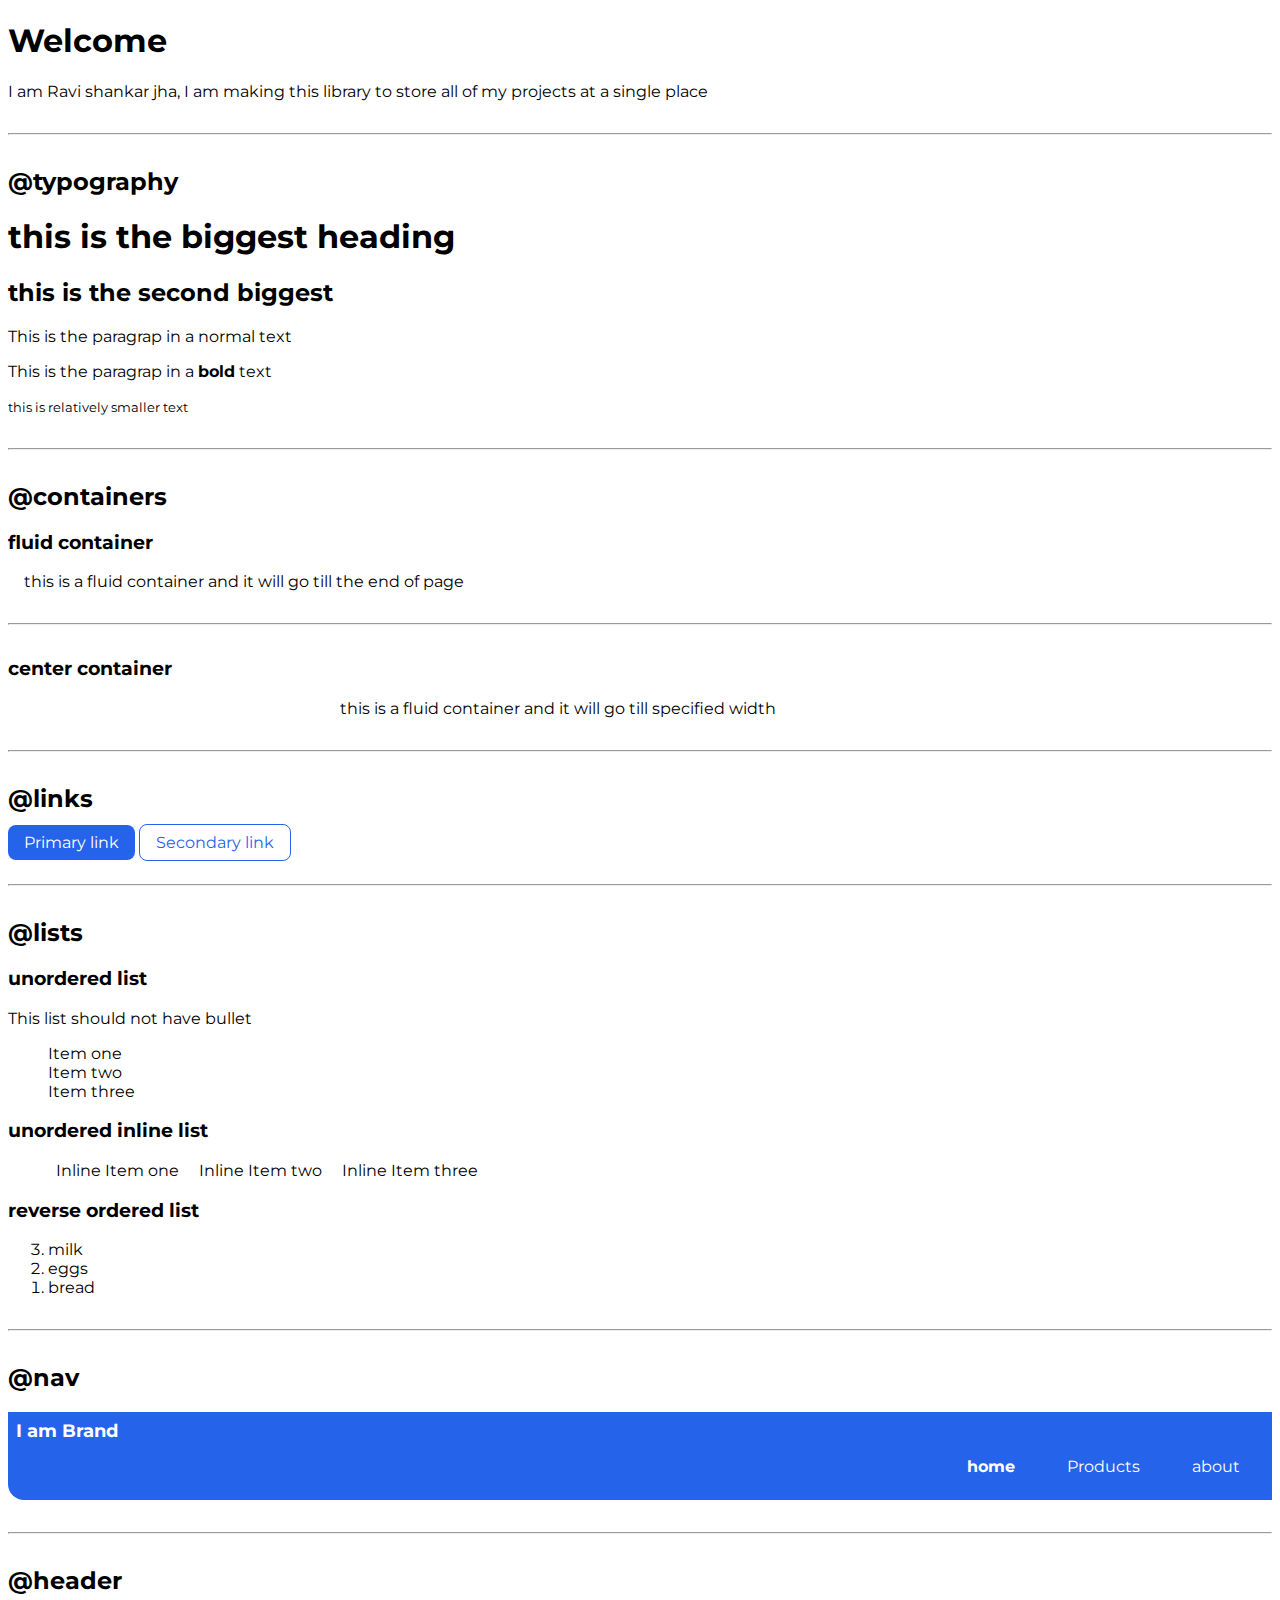
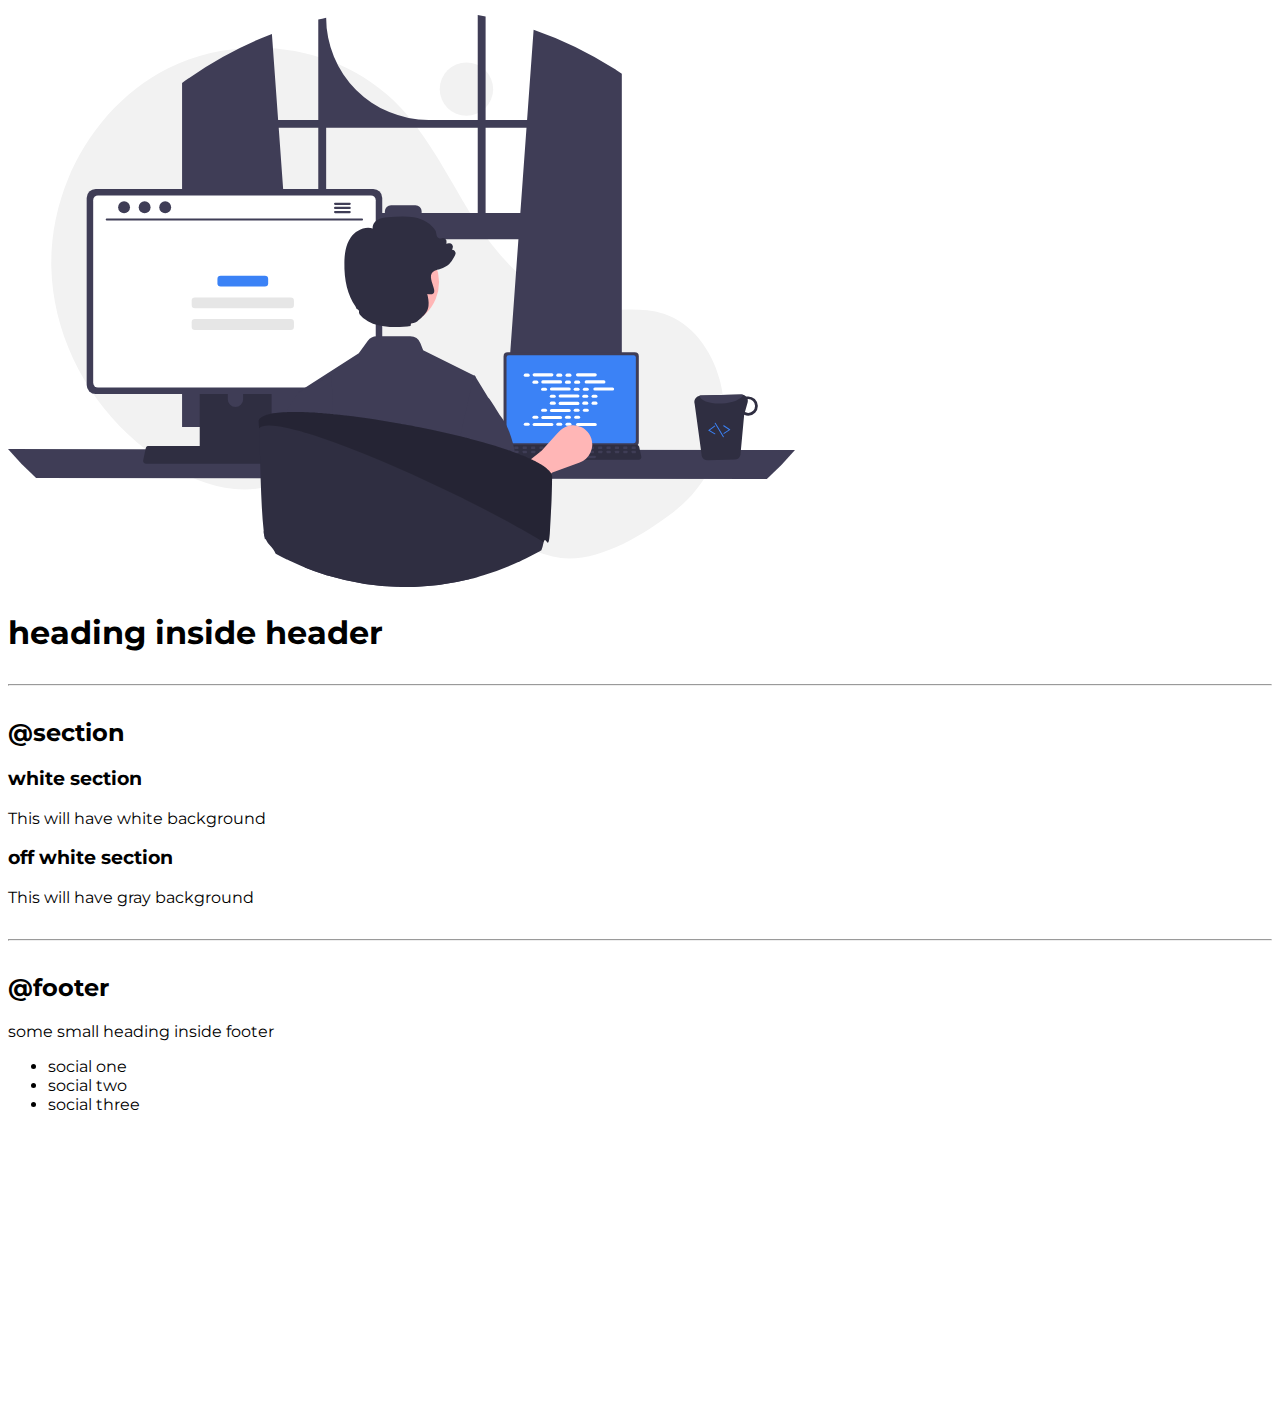
==== index.html @ de984a2b "navigation" ====
<!DOCTYPE html>
<html lang="en">
<head>
    <meta charset="UTF-8">
    <meta http-equiv="X-UA-Compatible" content="IE=edge">
    <meta name="viewport" content="width=device-width, initial-scale=1.0">
    <title>Component Library</title>

    <link href="style.css" rel="stylesheet"/>

</head>

<body>
    <h1 > Welcome </h1>
    <p> I am Ravi shankar jha, I am making this library to store all of my projects at a single place</p>
    
    <hr >

    <h2>@typography</h2>

    <h1> this is the biggest heading</h1>
    <h2>this is the second biggest</h2>
    <p> This is the paragrap in a normal text</p>
    <p> This is the paragrap in a <strong>bold</strong> text</p>
    <small>this is relatively smaller text</small>
    <hr >

    <h2>@containers</h2>

    <h3>fluid container</h3>
    <div class="container container-fluid"> this is a fluid container and it will go till the end of page</div>
    <hr >

    <h3>center container</h3>
    <div class="container container-center">this is a fluid container and it will go till specified width</div>
    <hr >

    <h2>@links</h2>
    <a class="link link-primary" href="/">Primary link</a>
    <a class="link link-secondary"href="/">Secondary link</a>
    <hr >

    <h2>@lists</h2>
    <h3>unordered list</h3>
    <p> This list should not have bullet</p>
    <ul class ="list-non-bullet">
        <li>Item one</li>
        <li>Item two</li>
        <li>Item three</li>
    </ul>

    <h3>unordered inline list</h3>
    <ul class ="list-non-bullet">
        <li class="list-item-inline">Inline Item one</li>
        <li class="list-item-inline"> Inline Item two</li>
        <li class="list-item-inline">Inline Item three</li>
    </ul>

    <h3> reverse ordered list</h3>

    <ol reversed>
        <li>milk</li>
        <li>eggs</li>
        <li>bread</li>
    </ol>

    <hr />
    <h2>@nav</h2>
    <nav class="navigation container">
        <div class="nav-brand">I am Brand</div>
        <ul class="list-non-bullet nav-pills">
            <li class="list-item-inline">
                <a class="link link-active" href="/">home</a>
            </li>
            <li class="list-item-inline">
                <a class="link" href="/">Products</a>
            </li>
            <li class="list-item-inline">
                <a class="link" href="/">about</a>
            </li>
        </ul>
    </nav>
    <hr />

    <h2>@header </h2>
    <header>
        <img src="images/programmer.svg"/>
        <h1> heading inside header</h1>
    </header>

    <hr >

    <h2>@section</h2>
    <section>
        <h3>white section</h3>
        <p> This will have white background</p>
    </section>

    <section>
        <h3>off white section</h3>
        <p> This will have gray background</p>
    </section>
    <hr>

    <h2>@footer</h2>
    <footer>
        <div> some small heading inside footer</div>
        <ul>
            <li>social one</li>
            <li>social two</li>
            <li>social three</li>
        </ul>
    </footer>


    <div style="height: 30vh;"></div>

</body>
</html>
---- style.css ----
@import url('https://fonts.googleapis.com/css2?family=Montserrat:wght@400;700&display=swap');

:root {
    --primary-color: #2563eb;
}
body {
    font-family: 'Montserrat',
    sans-serif;
}

hr {
    margin: 2rem 0rem;
}

/** container **/
.container {
    padding-left: 1rem;
    padding-right: 1rem; 
}

.container-center {
    max-width: 600px;
    margin: auto
}

/** links **/
.link {
    text-decoration: none;
    padding: 0.5rem 1rem;
}
.link-primary {
    background-color: var(--primary-color);
    border-radius: 0.5rem;
    color: white;
    
}

.link-secondary {
    color: var(--primary-color);
    border-radius: 0.5rem;
    border:1px solid var(--primary-color);
}

.list-non-bullet {
    list-style: none;
}

.list-item-inline {
    display: inline;
    padding: 0rem 0.5rem;
}

.navigation {
    background-color: var(--primary-color);
    color: white;
    padding: 0.5rem;
    border-bottom-left-radius: 1rem;
}

.navigation .nav-brand {
    font-weight: bold;
    font-size: 1.1rem;
}

.navigation .nav-pills {
    text-align: right;
}

.navigation .link {
    color: white
}

.navigation .link-active {
    font-weight: bold;
}
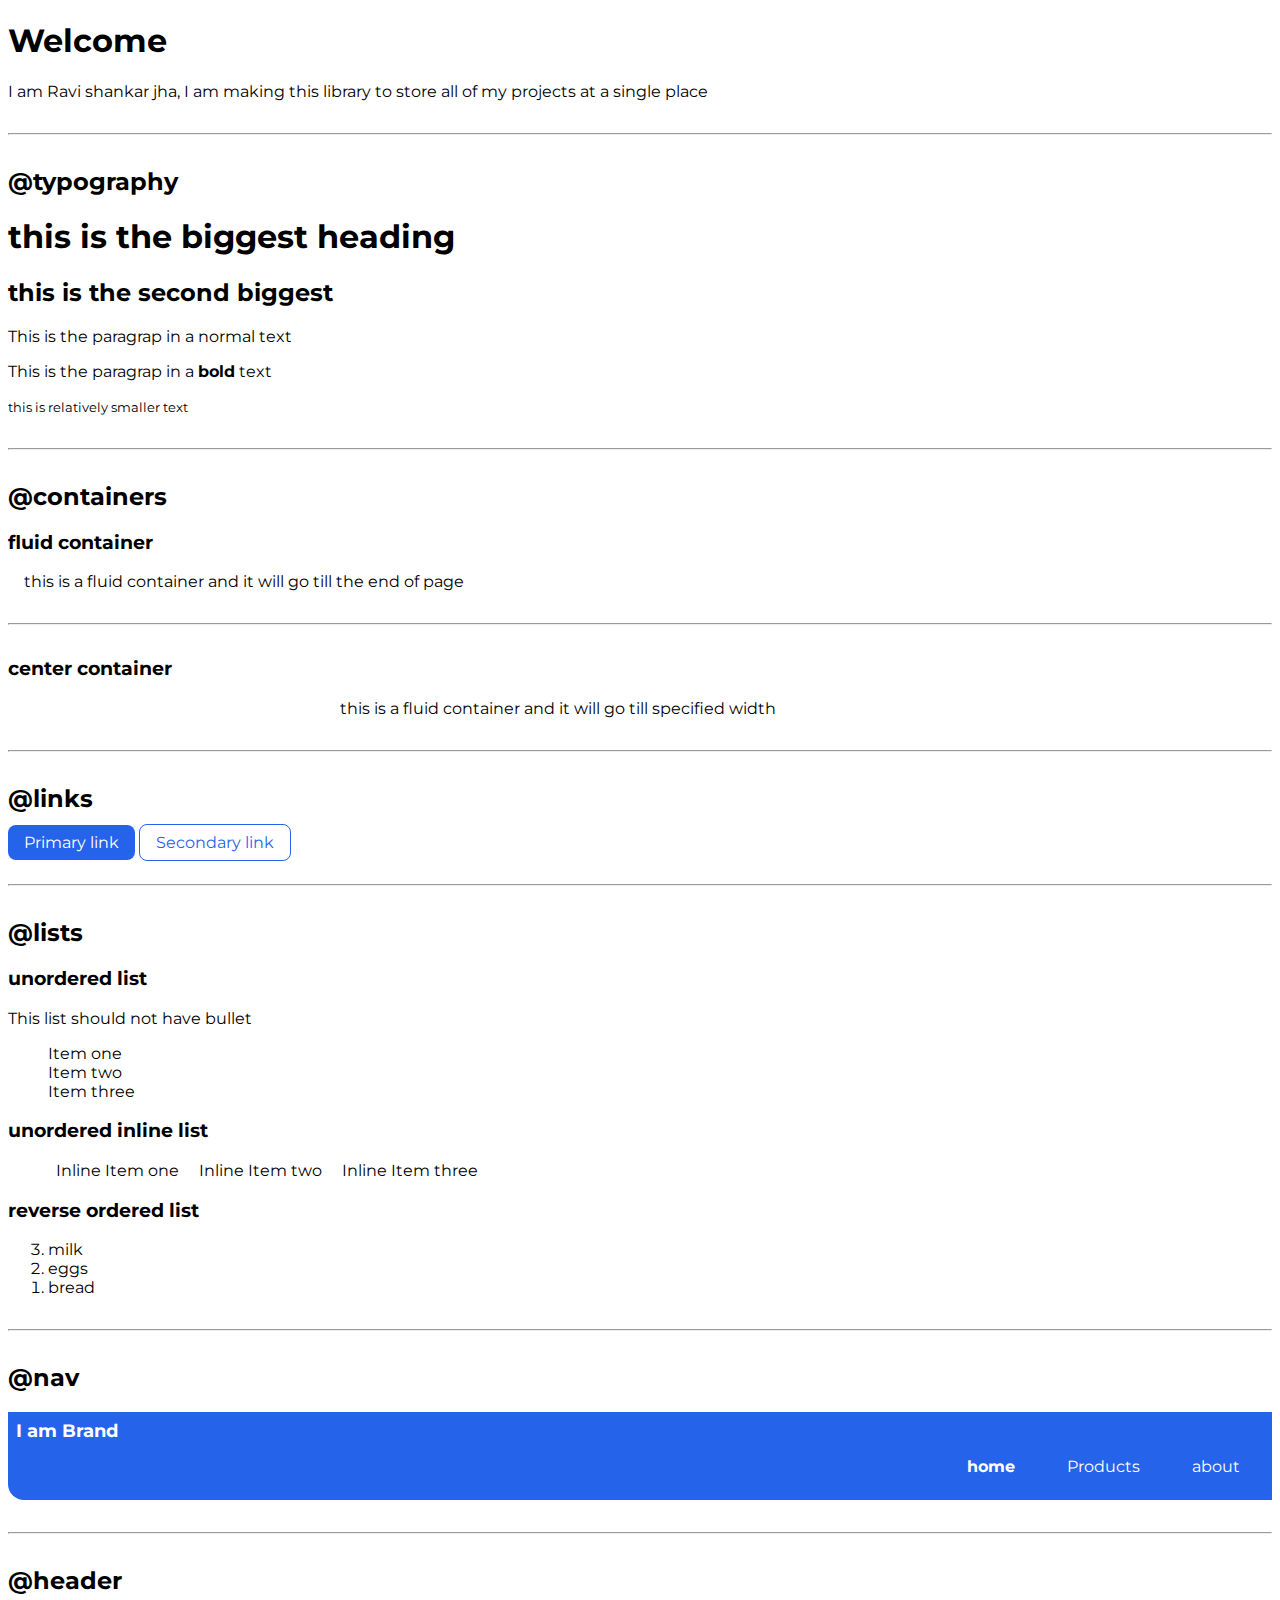
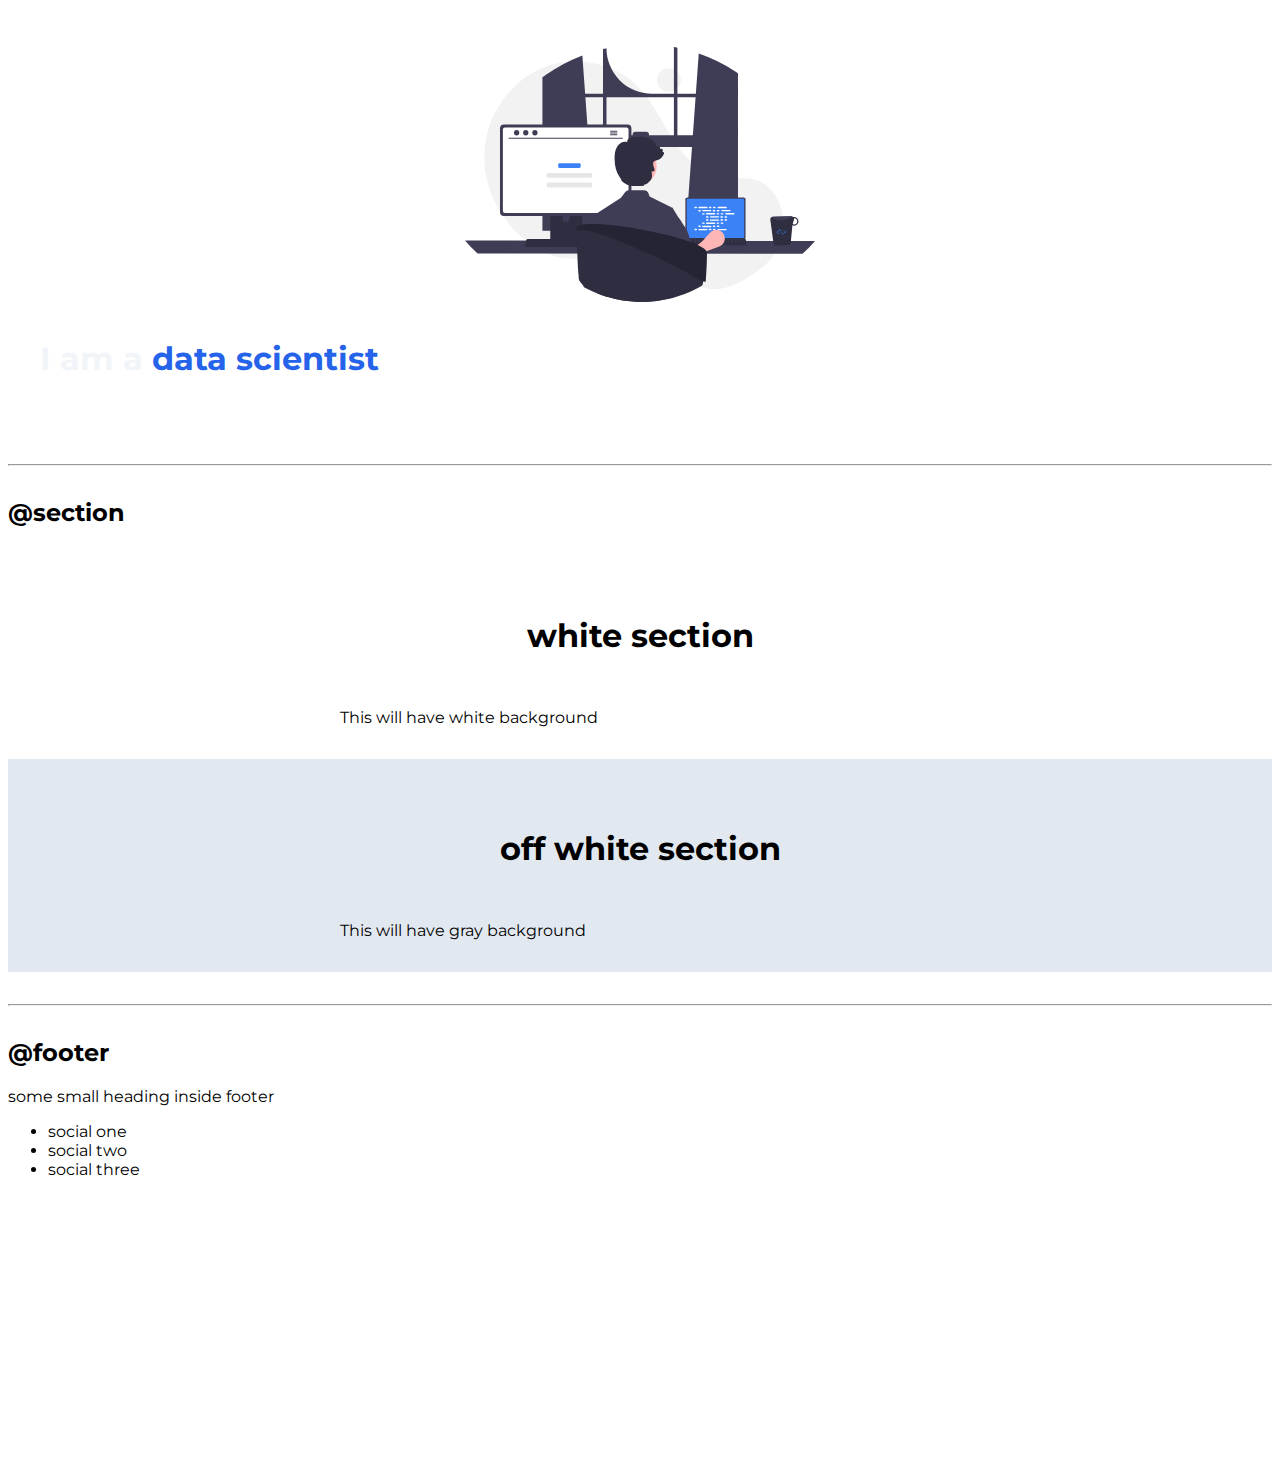
==== commit 5bfaf0b3: "sections" ====
--- a/index.html
+++ b/index.html
@@ -1,20 +1,21 @@
 <!DOCTYPE html>
 <html lang="en">
+
 <head>
     <meta charset="UTF-8">
     <meta http-equiv="X-UA-Compatible" content="IE=edge">
     <meta name="viewport" content="width=device-width, initial-scale=1.0">
     <title>Component Library</title>
 
-    <link href="style.css" rel="stylesheet"/>
+    <link href="style.css" rel="stylesheet" />
 
 </head>
 
 <body>
-    <h1 > Welcome </h1>
+    <h1> Welcome </h1>
     <p> I am Ravi shankar jha, I am making this library to store all of my projects at a single place</p>
-    
-    <hr >
+
+    <hr>
 
     <h2>@typography</h2>
 
@@ -23,34 +24,34 @@
     <p> This is the paragrap in a normal text</p>
     <p> This is the paragrap in a <strong>bold</strong> text</p>
     <small>this is relatively smaller text</small>
-    <hr >
+    <hr>
 
     <h2>@containers</h2>
 
     <h3>fluid container</h3>
     <div class="container container-fluid"> this is a fluid container and it will go till the end of page</div>
-    <hr >
+    <hr>
 
     <h3>center container</h3>
     <div class="container container-center">this is a fluid container and it will go till specified width</div>
-    <hr >
+    <hr>
 
     <h2>@links</h2>
     <a class="link link-primary" href="/">Primary link</a>
-    <a class="link link-secondary"href="/">Secondary link</a>
-    <hr >
+    <a class="link link-secondary" href="/">Secondary link</a>
+    <hr>
 
     <h2>@lists</h2>
     <h3>unordered list</h3>
     <p> This list should not have bullet</p>
-    <ul class ="list-non-bullet">
+    <ul class="list-non-bullet">
         <li>Item one</li>
         <li>Item two</li>
         <li>Item three</li>
     </ul>
 
     <h3>unordered inline list</h3>
-    <ul class ="list-non-bullet">
+    <ul class="list-non-bullet">
         <li class="list-item-inline">Inline Item one</li>
         <li class="list-item-inline"> Inline Item two</li>
         <li class="list-item-inline">Inline Item three</li>
@@ -83,22 +84,26 @@
     <hr />
 
     <h2>@header </h2>
-    <header>
-        <img src="images/programmer.svg"/>
-        <h1> heading inside header</h1>
+    <header class="hero">
+        <img class="hero-img" src="images/programmer.svg" />
+        <h1 class="hero-heading"> I am a <span class="heading-inverted">data scientist</span></h1>
     </header>
 
-    <hr >
+    <hr>
 
     <h2>@section</h2>
-    <section>
-        <h3>white section</h3>
-        <p> This will have white background</p>
+    <section class="section">
+        <div class="container container-center">
+            <h1>white section</h3>
+            <p> This will have white background</p>
+        </div>
     </section>
 
-    <section>
-        <h3>off white section</h3>
-        <p> This will have gray background</p>
+    <section class="section ow">
+        <div class="container container-center">
+            <h1>off white section</h3>
+            <p> This will have gray background</p>
+        </div>
     </section>
     <hr>
 
@@ -116,4 +121,5 @@
     <div style="height: 30vh;"></div>
 
 </body>
+
 </html>--- a/style.css
+++ b/style.css
@@ -2,6 +2,8 @@
 
 :root {
     --primary-color: #2563eb;
+    --dark-gray: #f1f5f9;
+    --off-white-color: #e2e8f0;
 }
 body {
     font-family: 'Montserrat',
@@ -73,3 +75,37 @@
 .navigation .link-active {
     font-weight: bold;
 }
+
+/** header **/
+
+.hero {
+    padding: 2rem;
+}
+
+.hero .hero-img {
+    max-width: 350px;
+    display: block;
+    margin: auto;
+}
+
+.hero .hero-heading {
+    padding-top: 1rem;
+    color: var(--dark-gray)
+}
+
+.hero .hero-heading .heading-inverted {
+    color: var(--primary-color)
+}
+
+.section {
+    padding: 1rem;
+}
+
+.section h1 {
+    text-align: center;
+    padding: 2rem;
+}
+
+.ow {
+    background-color: var(--off-white-color);
+}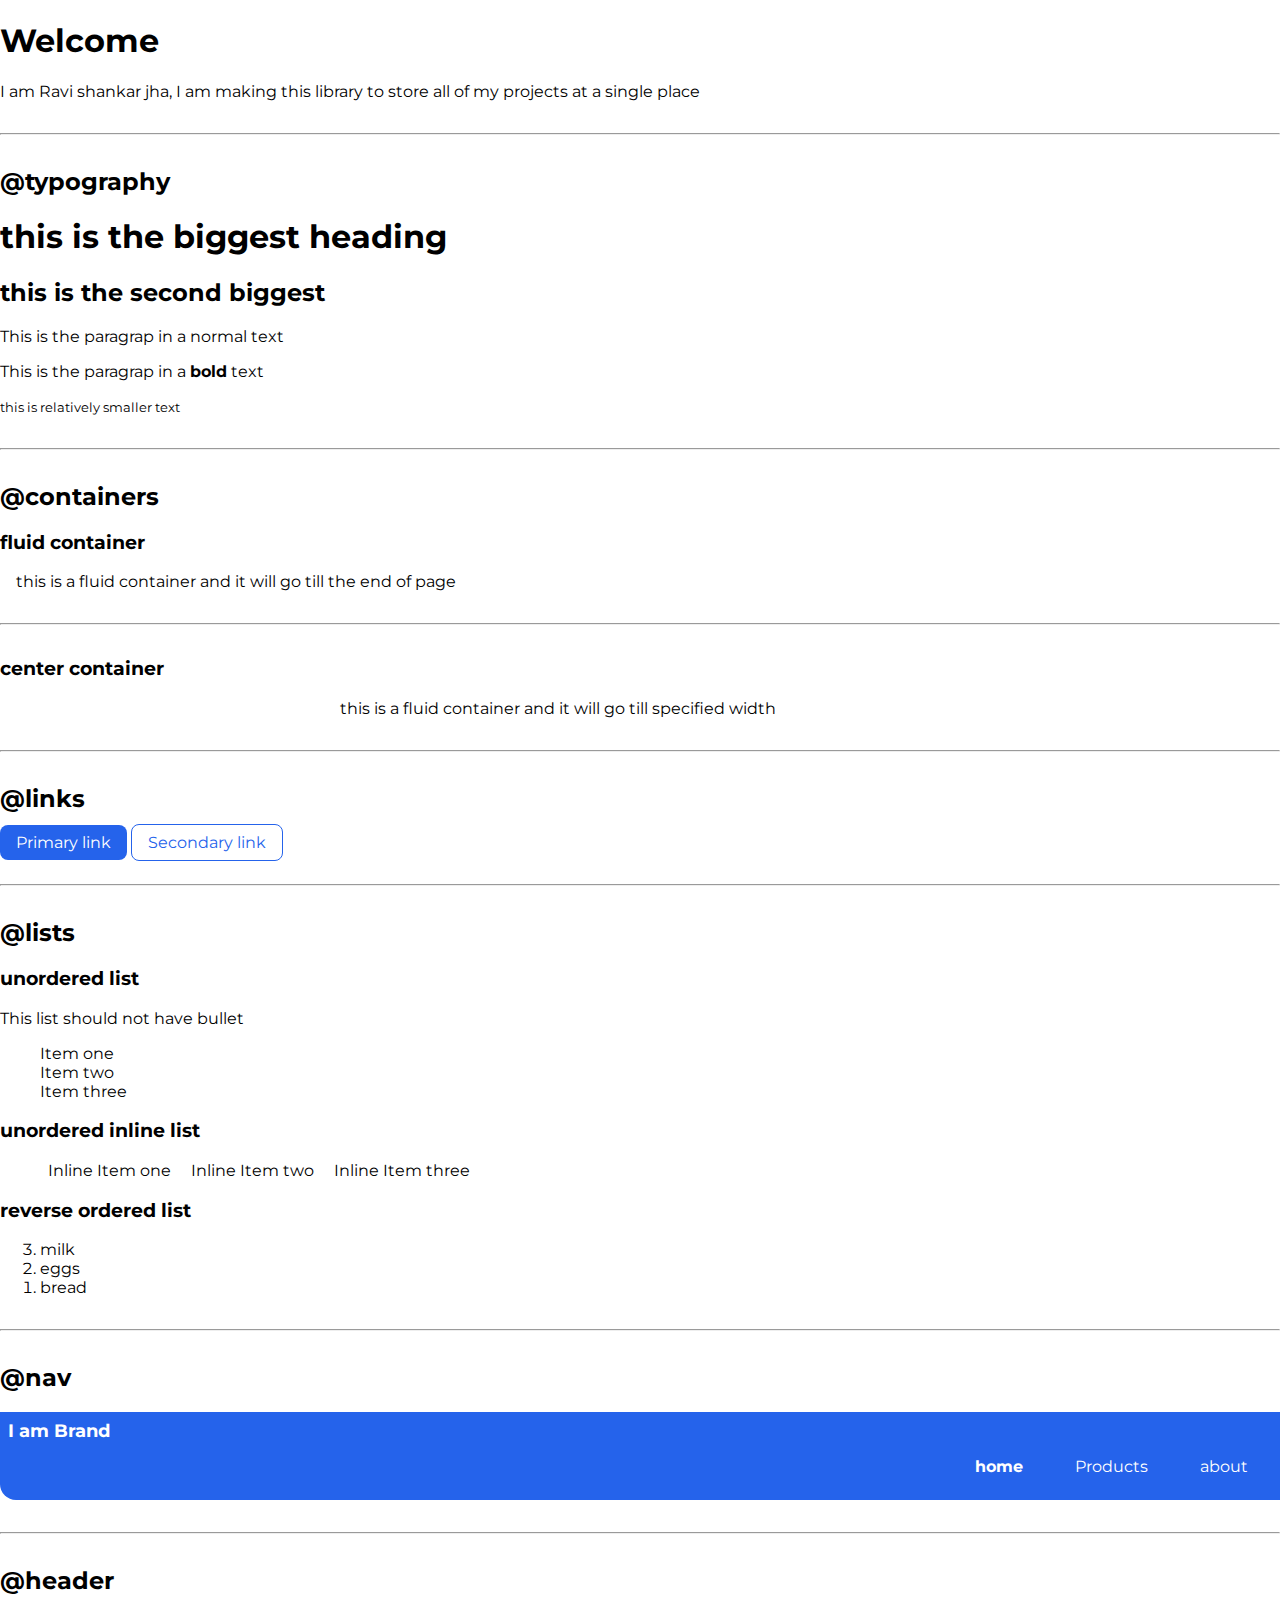
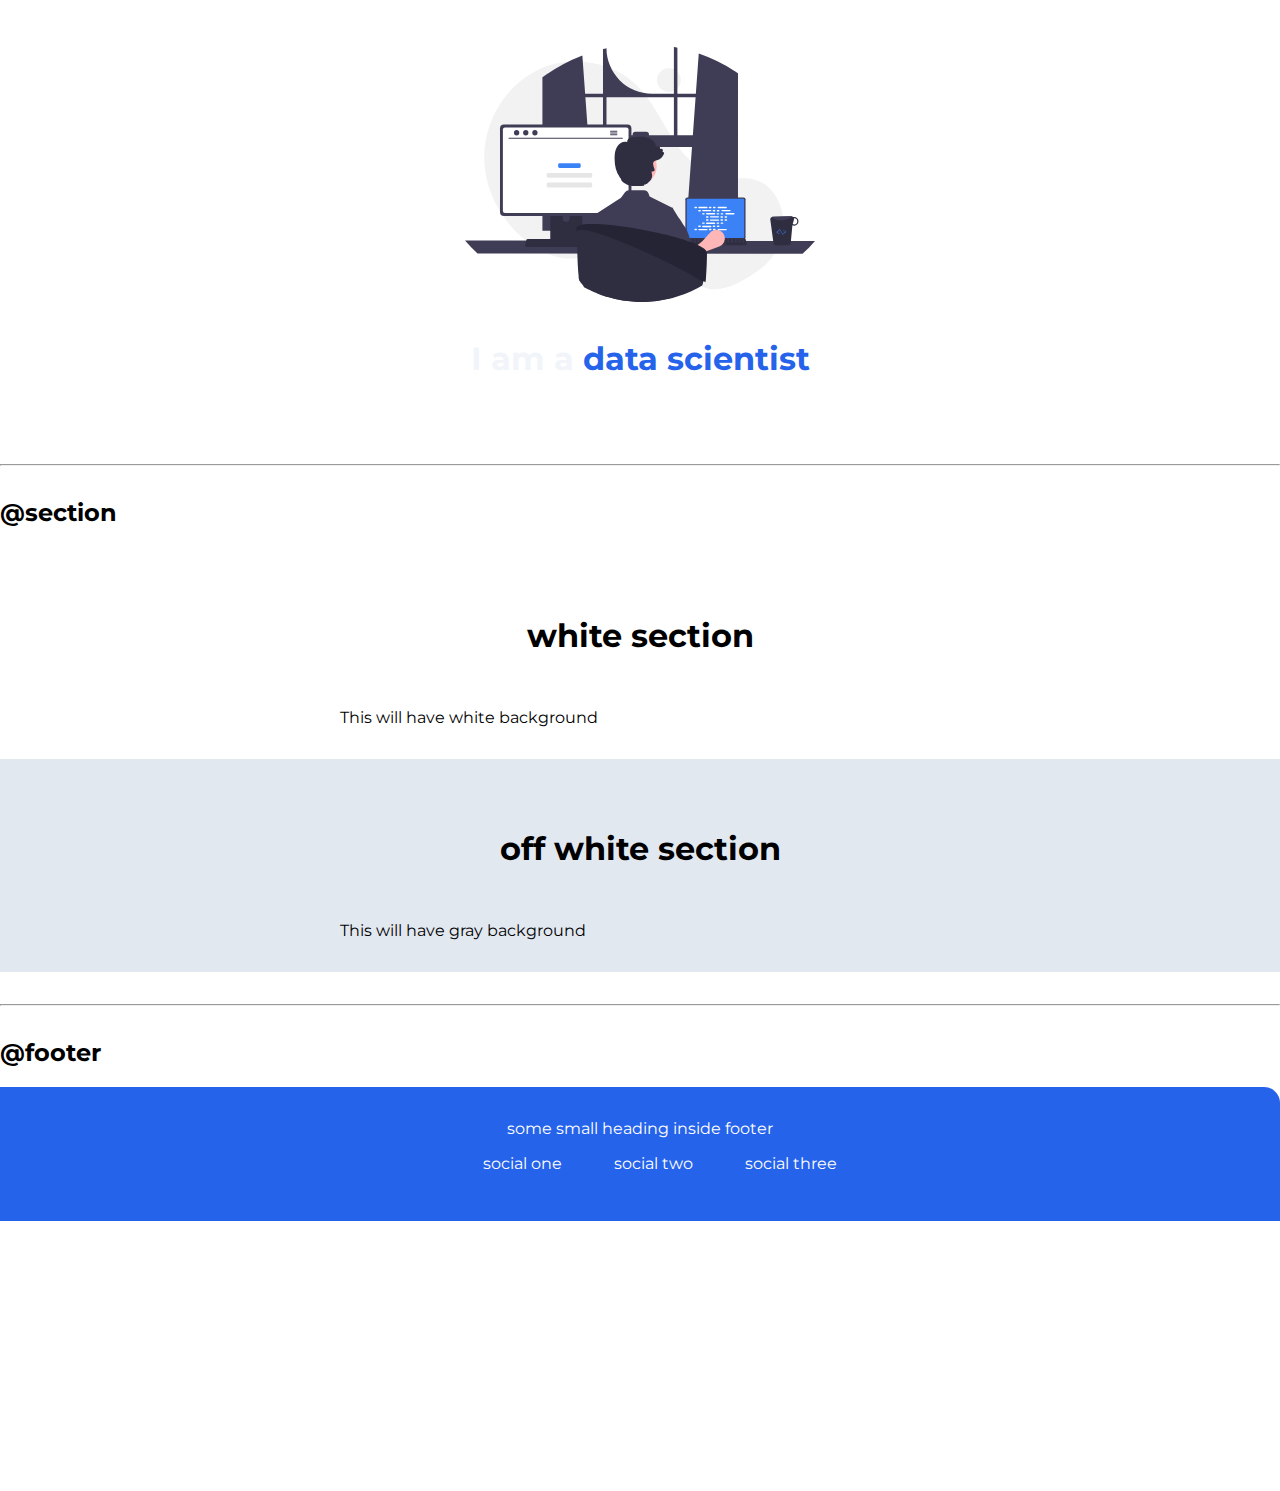
==== commit dc14a130: "commit" ====
--- a/index.html
+++ b/index.html
@@ -108,12 +108,18 @@
     <hr>
 
     <h2>@footer</h2>
-    <footer>
-        <div> some small heading inside footer</div>
-        <ul>
-            <li>social one</li>
-            <li>social two</li>
-            <li>social three</li>
+    <footer class="footer">
+        <div clas="footer-header"> some small heading inside footer</div>
+        <ul class="social-links list-non-bullet">
+            <li class="list-item-inline">
+                <a class="link" href="/">social one</a>
+            </li>
+            <li class="list-item-inline">
+                <a class="link" href="/">social two</a>
+            </li>
+            <li class="list-item-inline">
+                <a class="link" href="/">social three</a>
+            </li>
         </ul>
     </footer>
 
--- a/style.css
+++ b/style.css
@@ -8,6 +8,7 @@
 body {
     font-family: 'Montserrat',
     sans-serif;
+    margin: 0px;
 }
 
 hr {
@@ -89,6 +90,7 @@
 }
 
 .hero .hero-heading {
+    text-align: center;
     padding-top: 1rem;
     color: var(--dark-gray)
 }
@@ -108,4 +110,21 @@
 
 .ow {
     background-color: var(--off-white-color);
-}+}
+
+.footer {
+    background-color: var(--primary-color);
+    padding: 2rem;
+    text-align: center;
+    color: white;
+    border-top-right-radius: 1rem;
+}
+
+.footer .link {
+    color: white;
+}
+
+.footer ul{
+padding-inline-start: 40px;
+}
+
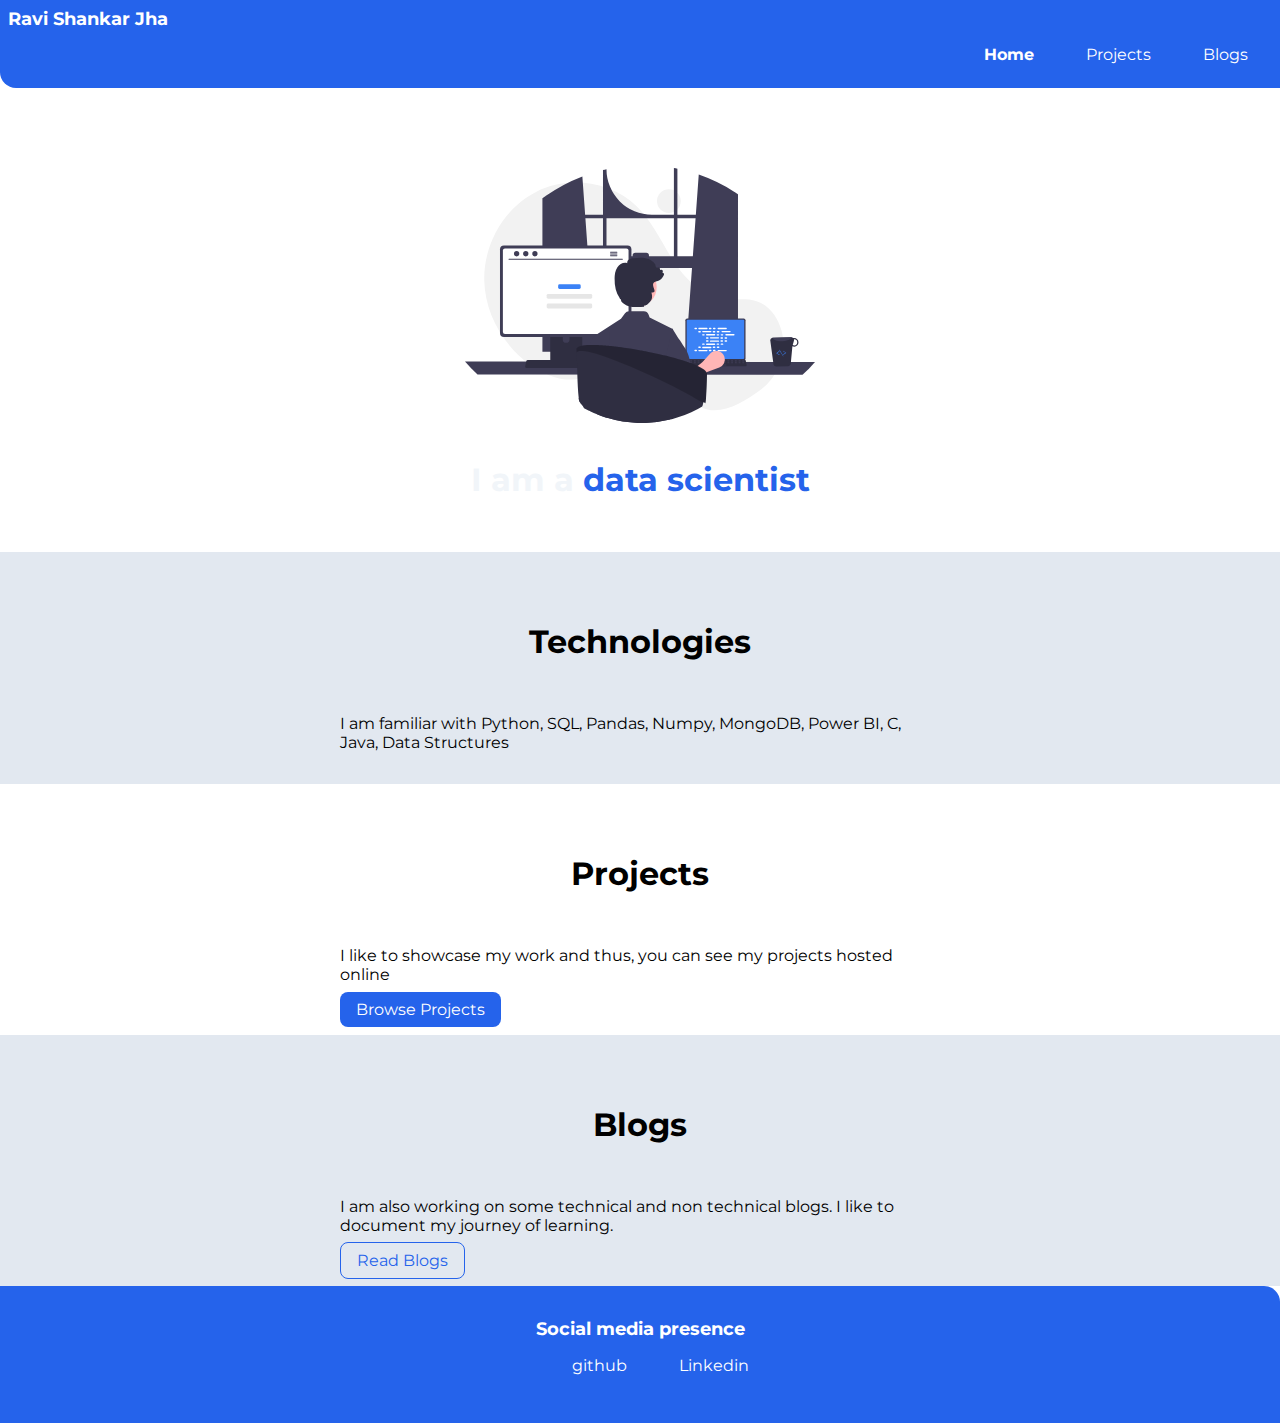
==== commit 1510c969: "commit" ====
--- a/index.html
+++ b/index.html
@@ -1,131 +1,77 @@
 <!DOCTYPE html>
 <html lang="en">
-
 <head>
     <meta charset="UTF-8">
     <meta http-equiv="X-UA-Compatible" content="IE=edge">
     <meta name="viewport" content="width=device-width, initial-scale=1.0">
-    <title>Component Library</title>
-
-    <link href="style.css" rel="stylesheet" />
-
+    <title>Portfolio</title>
+    <link href="style.css" rel="stylesheet"/>
 </head>
-
 <body>
-    <h1> Welcome </h1>
-    <p> I am Ravi shankar jha, I am making this library to store all of my projects at a single place</p>
-
-    <hr>
-
-    <h2>@typography</h2>
-
-    <h1> this is the biggest heading</h1>
-    <h2>this is the second biggest</h2>
-    <p> This is the paragrap in a normal text</p>
-    <p> This is the paragrap in a <strong>bold</strong> text</p>
-    <small>this is relatively smaller text</small>
-    <hr>
-
-    <h2>@containers</h2>
-
-    <h3>fluid container</h3>
-    <div class="container container-fluid"> this is a fluid container and it will go till the end of page</div>
-    <hr>
-
-    <h3>center container</h3>
-    <div class="container container-center">this is a fluid container and it will go till specified width</div>
-    <hr>
-
-    <h2>@links</h2>
-    <a class="link link-primary" href="/">Primary link</a>
-    <a class="link link-secondary" href="/">Secondary link</a>
-    <hr>
-
-    <h2>@lists</h2>
-    <h3>unordered list</h3>
-    <p> This list should not have bullet</p>
-    <ul class="list-non-bullet">
-        <li>Item one</li>
-        <li>Item two</li>
-        <li>Item three</li>
-    </ul>
-
-    <h3>unordered inline list</h3>
-    <ul class="list-non-bullet">
-        <li class="list-item-inline">Inline Item one</li>
-        <li class="list-item-inline"> Inline Item two</li>
-        <li class="list-item-inline">Inline Item three</li>
-    </ul>
-
-    <h3> reverse ordered list</h3>
-
-    <ol reversed>
-        <li>milk</li>
-        <li>eggs</li>
-        <li>bread</li>
-    </ol>
-
-    <hr />
-    <h2>@nav</h2>
     <nav class="navigation container">
-        <div class="nav-brand">I am Brand</div>
+        <div class="nav-brand">Ravi Shankar Jha</div>
         <ul class="list-non-bullet nav-pills">
             <li class="list-item-inline">
-                <a class="link link-active" href="/">home</a>
+                <a class="link link-active" href="/">Home</a>
             </li>
             <li class="list-item-inline">
-                <a class="link" href="/">Products</a>
+                <a class="link" href="/projects.html">Projects</a>
             </li>
             <li class="list-item-inline">
-                <a class="link" href="/">about</a>
+                <a class="link" href="/blogs.html">Blogs</a>
             </li>
         </ul>
     </nav>
-    <hr />
 
-    <h2>@header </h2>
     <header class="hero">
         <img class="hero-img" src="images/programmer.svg" />
         <h1 class="hero-heading"> I am a <span class="heading-inverted">data scientist</span></h1>
     </header>
 
-    <hr>
+    <section class="section ow">
+        <div class="container container-center">
+            <h1>Technologies</h3>
+            <p> I am familiar with Python, SQL, Pandas, Numpy, MongoDB,
+                Power BI, C, Java, Data Structures
+            </p>
+        </div>
+    </section>
 
-    <h2>@section</h2>
     <section class="section">
         <div class="container container-center">
-            <h1>white section</h3>
-            <p> This will have white background</p>
+            <h1>Projects</h3>
+            <p> I like to showcase my work and thus,
+                you can see my projects hosted online
+            </p>
+            <a class="link link-primary" 
+            href="/">Browse Projects</a>
         </div>
     </section>
 
     <section class="section ow">
         <div class="container container-center">
-            <h1>off white section</h3>
-            <p> This will have gray background</p>
+            <h1>Blogs</h3>
+            <p> I am also working on some technical and non technical
+                blogs. I like to document my journey of learning.
+            </p>
+            <a class="link link-secondary" 
+            href="/">Read Blogs</a>
         </div>
     </section>
-    <hr>
 
-    <h2>@footer</h2>
     <footer class="footer">
-        <div clas="footer-header"> some small heading inside footer</div>
+        <div class="footer-header">Social media presence</div>
         <ul class="social-links list-non-bullet">
             <li class="list-item-inline">
-                <a class="link" href="/">social one</a>
+                <a class="link" href="https://github.com/rsjha945">github</a>
             </li>
             <li class="list-item-inline">
-                <a class="link" href="/">social two</a>
-            </li>
-            <li class="list-item-inline">
-                <a class="link" href="/">social three</a>
+                <a class="link" href="https://www.linkedin.com/in/ravi-shankar-jha-ab8a7b180/">Linkedin</a>
             </li>
         </ul>
     </footer>
 
 
-    <div style="height: 30vh;"></div>
 
 </body>
-
 </html>--- a/style.css
+++ b/style.css
@@ -9,6 +9,11 @@
     font-family: 'Montserrat',
     sans-serif;
     margin: 0px;
+}
+
+/** spaces **/
+.margin-md {
+    margin: 2rem;
 }
 
 hr {
@@ -28,8 +33,11 @@
 
 /** links **/
 .link {
+    box-sizing: border-box;
     text-decoration: none;
     padding: 0.5rem 1rem;
+    /**margin-top: 1rem;
+    margin-bottom: 1rem;**/
 }
 .link-primary {
     background-color: var(--primary-color);
@@ -81,6 +89,7 @@
 
 .hero {
     padding: 2rem;
+    padding-top: 5rem; 
 }
 
 .hero .hero-img {
@@ -124,7 +133,12 @@
     color: white;
 }
 
-.footer ul{
-padding-inline-start: 40px;
+.footer .footer-header {
+    font-weight: bold;
+    font-size: large;
 }
 
+.footer ul{
+    padding-inline-start: 40px;
+}
+
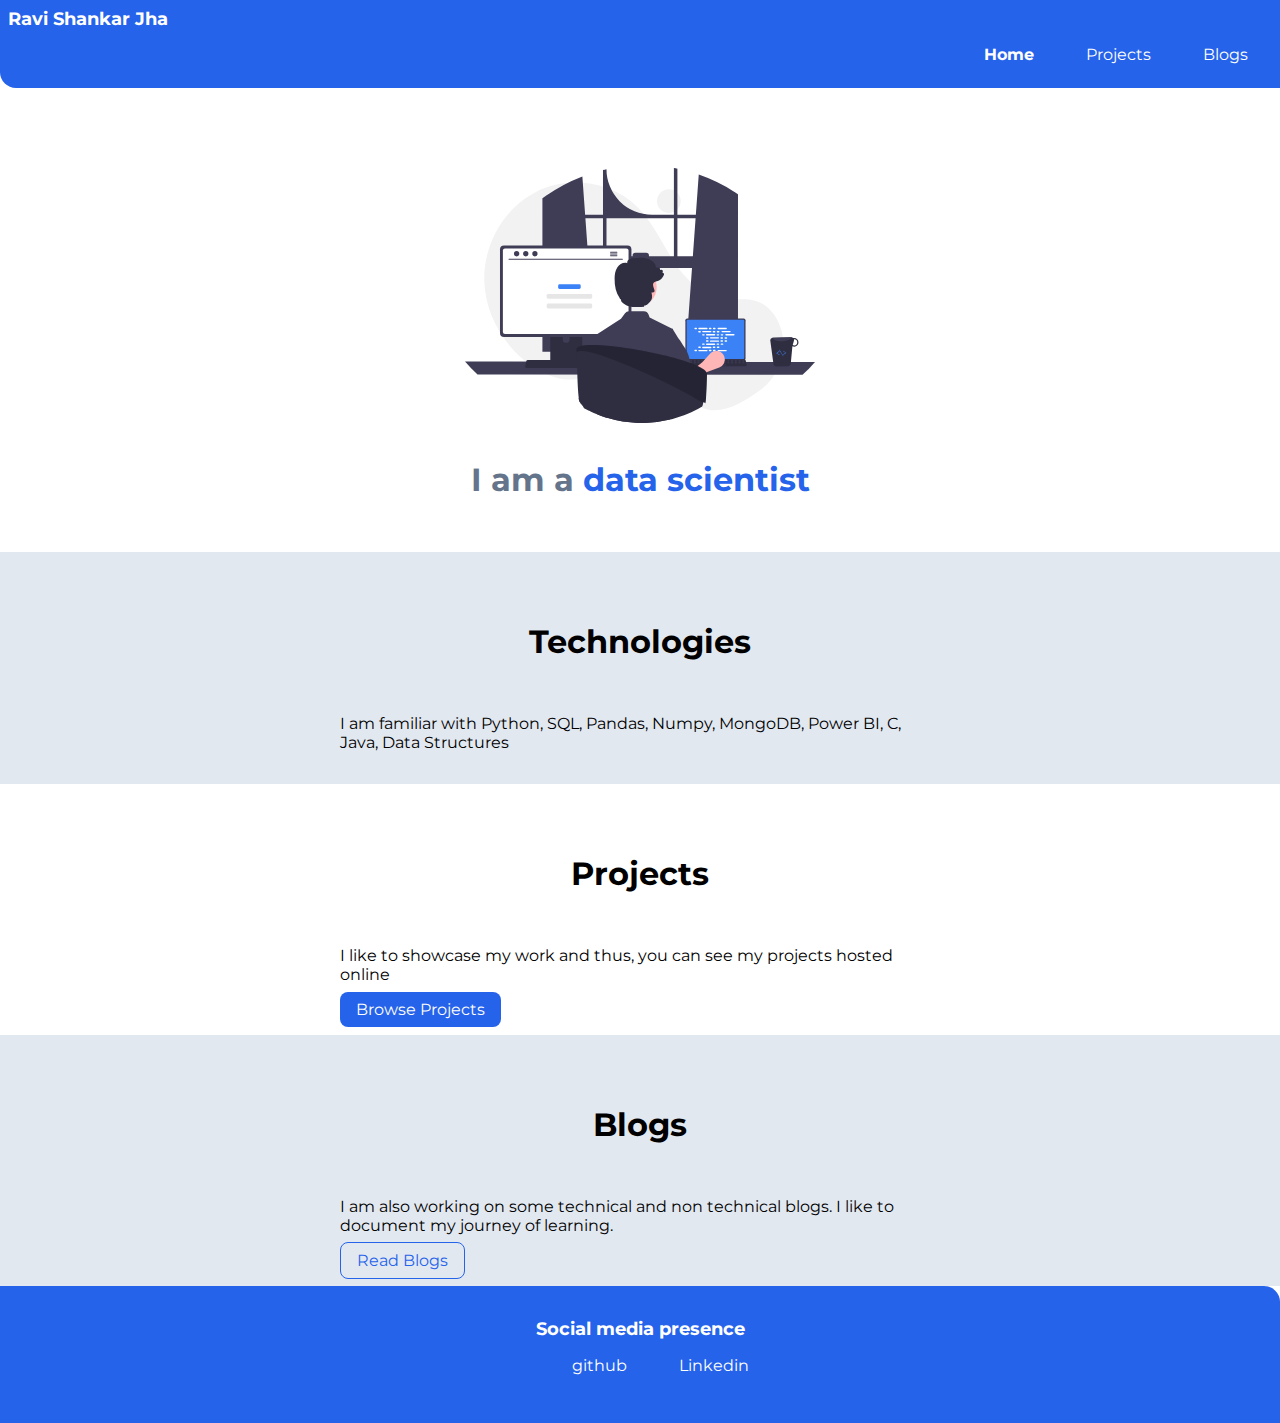
==== commit d7cd3ab5: "commit" ====
--- a/index.html
+++ b/index.html
@@ -44,7 +44,7 @@
                 you can see my projects hosted online
             </p>
             <a class="link link-primary" 
-            href="/">Browse Projects</a>
+            href="/projects.html">Browse Projects</a>
         </div>
     </section>
 
@@ -55,7 +55,7 @@
                 blogs. I like to document my journey of learning.
             </p>
             <a class="link link-secondary" 
-            href="/">Read Blogs</a>
+            href="/blogs.html">Read Blogs</a>
         </div>
     </section>
 
--- a/style.css
+++ b/style.css
@@ -2,7 +2,7 @@
 
 :root {
     --primary-color: #2563eb;
-    --dark-gray: #f1f5f9;
+    --dark-gray: #64748b;
     --off-white-color: #e2e8f0;
 }
 body {
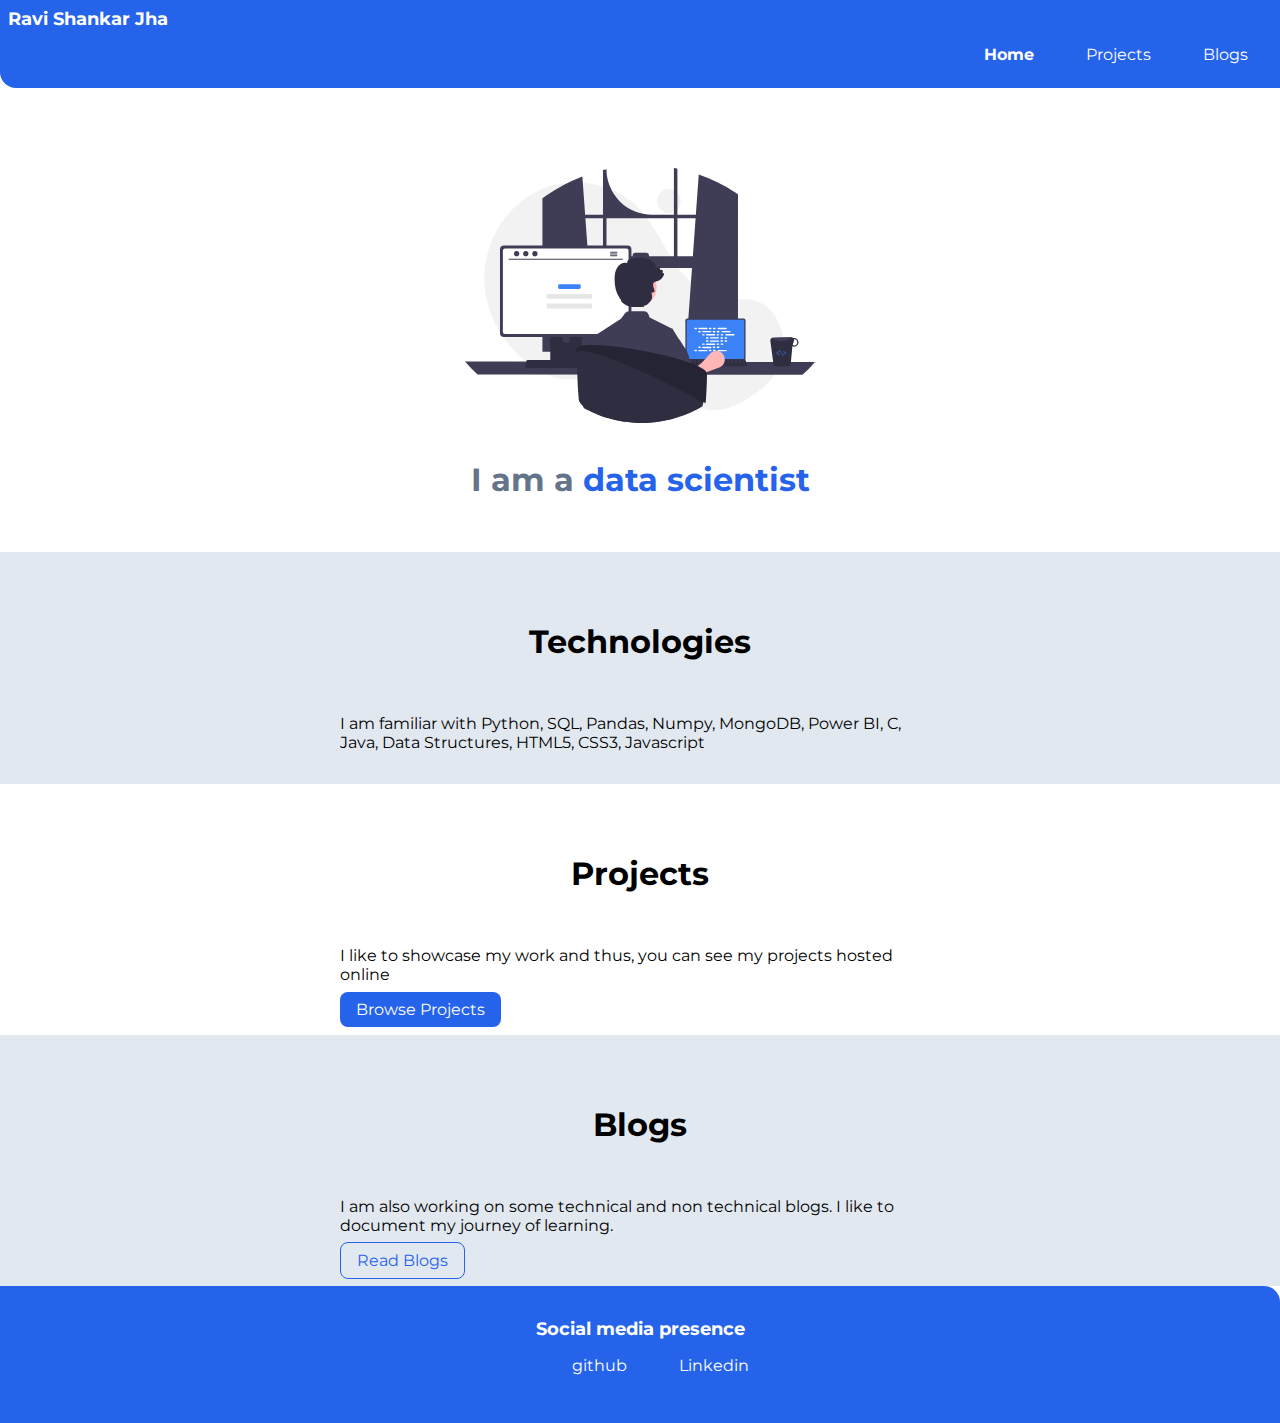
==== commit 9bf7e965: "commit" ====
--- a/index.html
+++ b/index.html
@@ -32,7 +32,7 @@
         <div class="container container-center">
             <h1>Technologies</h3>
             <p> I am familiar with Python, SQL, Pandas, Numpy, MongoDB,
-                Power BI, C, Java, Data Structures
+                Power BI, C, Java, Data Structures, HTML5, CSS3, Javascript
             </p>
         </div>
     </section>
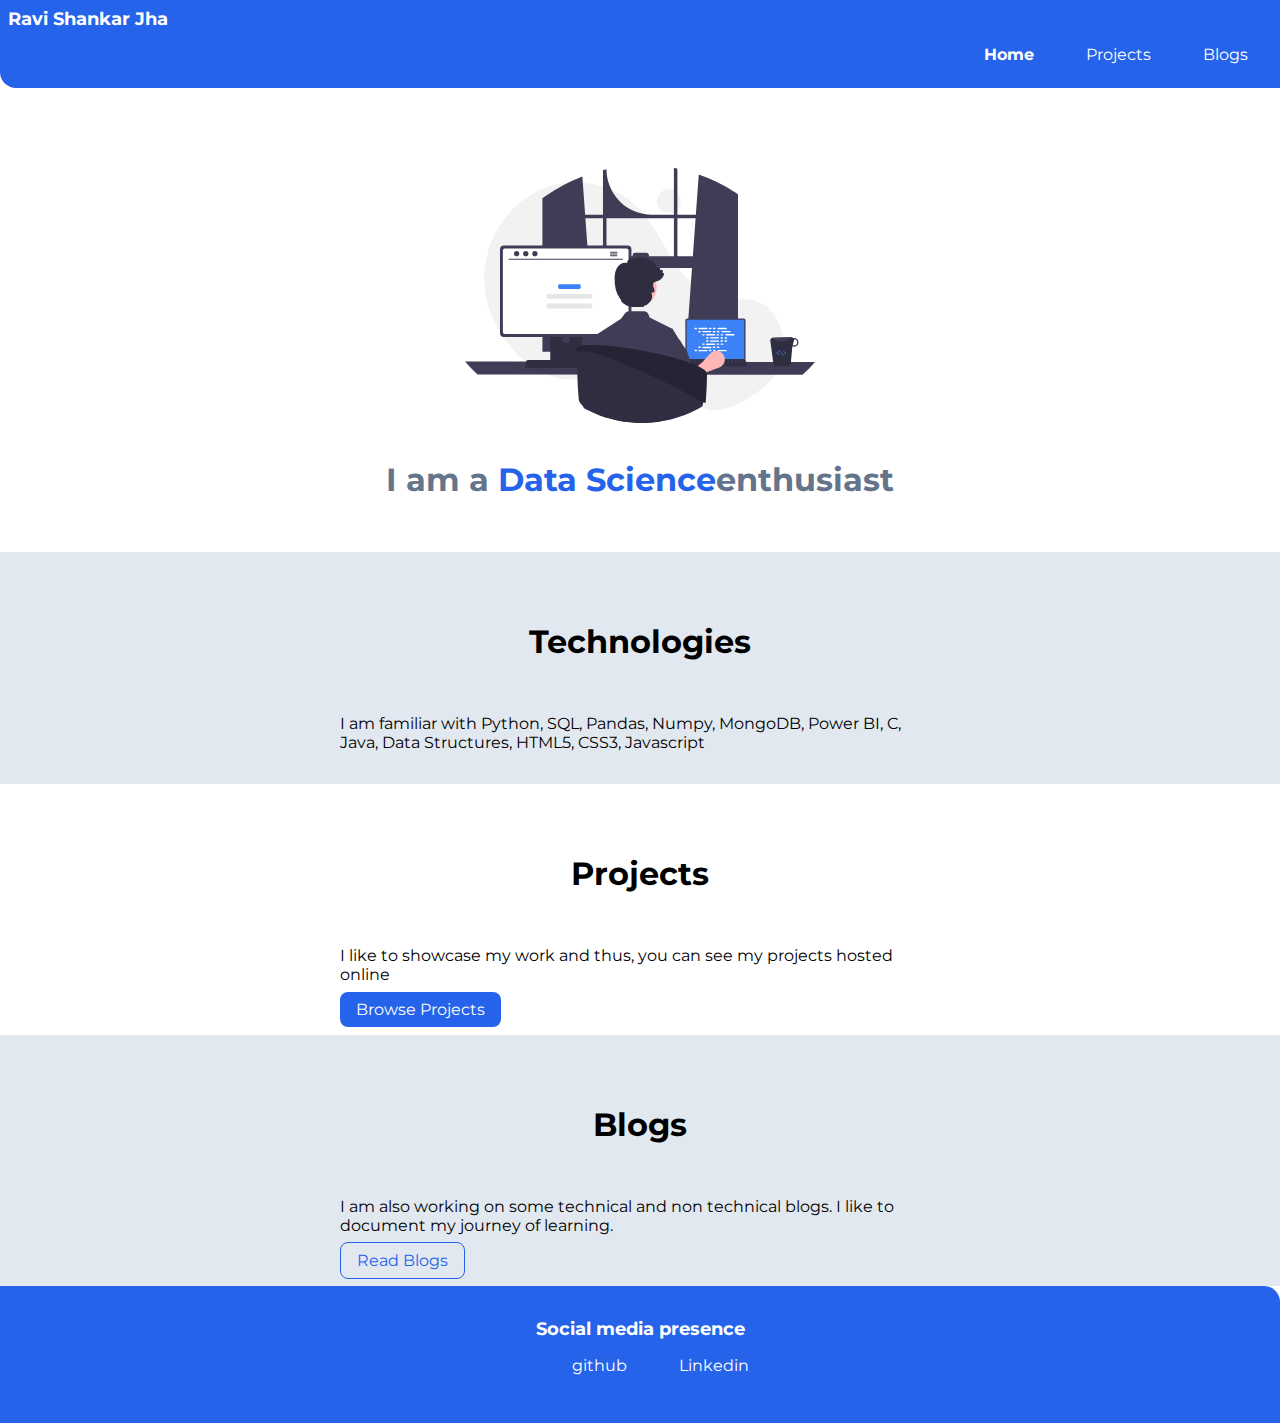
==== commit d649afdc: "commit" ====
--- a/index.html
+++ b/index.html
@@ -25,7 +25,7 @@
 
     <header class="hero">
         <img class="hero-img" src="images/programmer.svg" />
-        <h1 class="hero-heading"> I am a <span class="heading-inverted">data scientist</span></h1>
+        <h1 class="hero-heading"> I am a <span class="heading-inverted">Data Science</span>enthusiast</h1>
     </header>
 
     <section class="section ow">
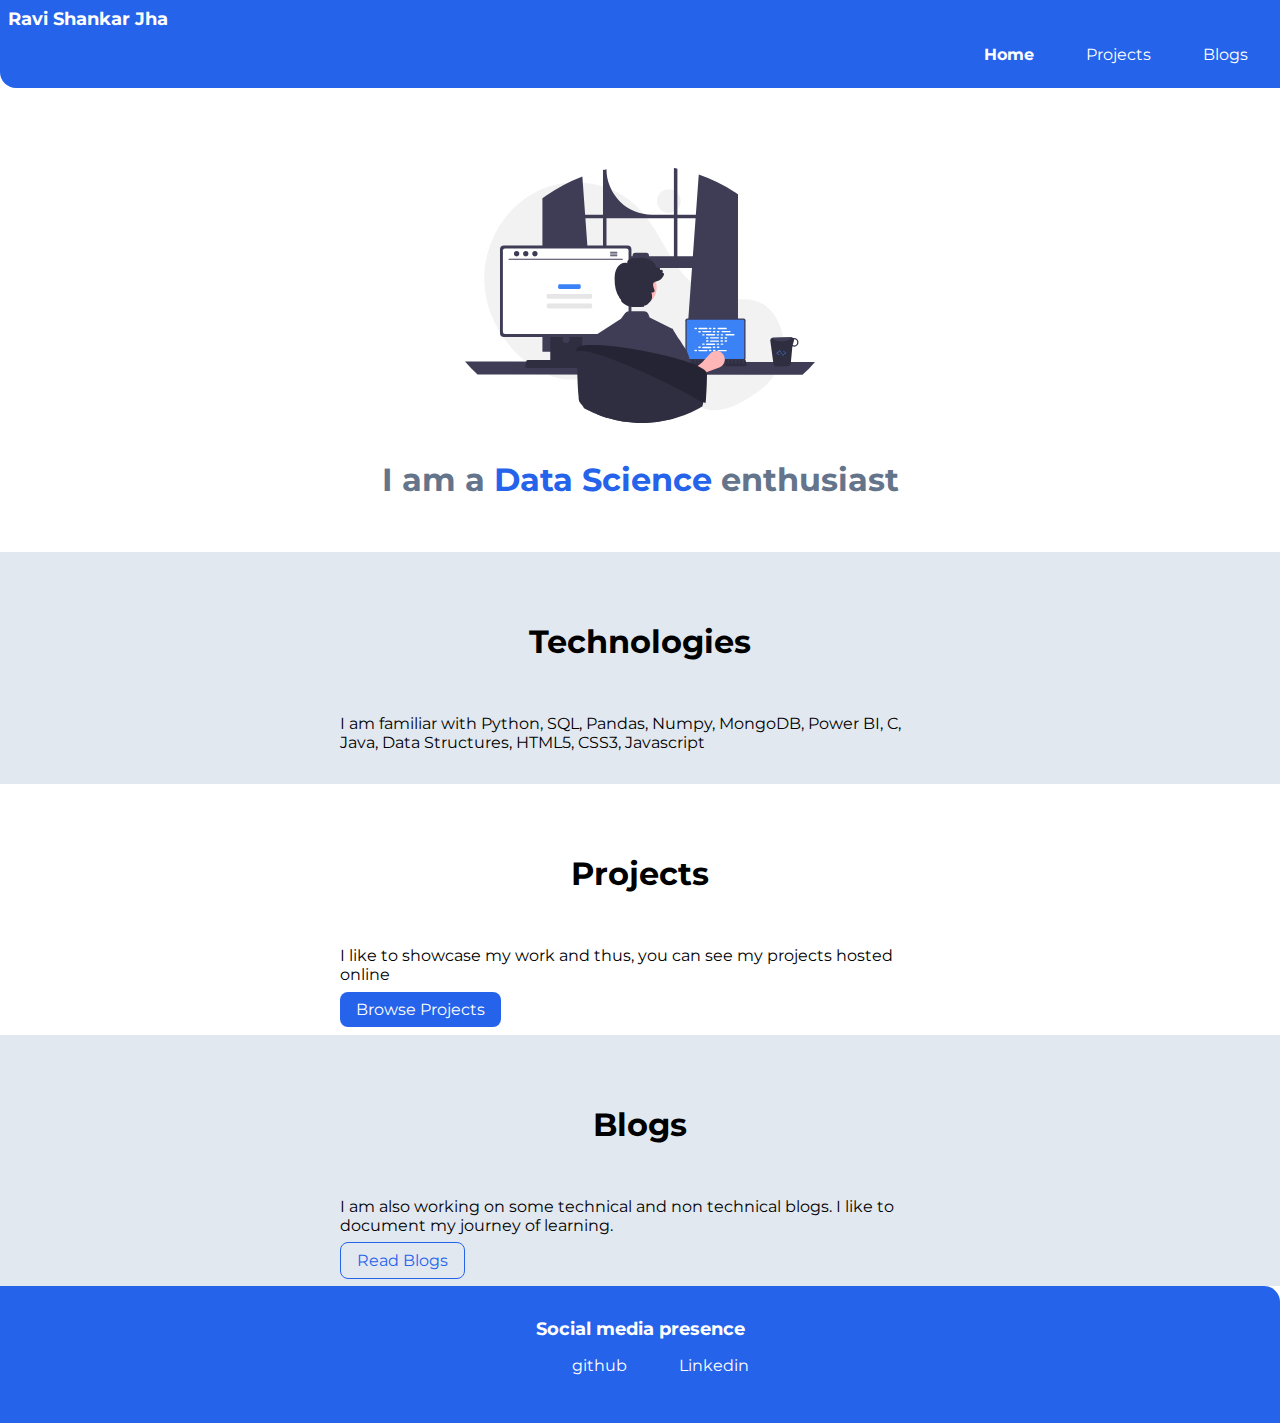
==== commit bf3bb41b: "commit" ====
--- a/index.html
+++ b/index.html
@@ -25,7 +25,7 @@
 
     <header class="hero">
         <img class="hero-img" src="images/programmer.svg" />
-        <h1 class="hero-heading"> I am a <span class="heading-inverted">Data Science</span>enthusiast</h1>
+        <h1 class="hero-heading"> I am a <span class="heading-inverted">Data Science</span> enthusiast</h1>
     </header>
 
     <section class="section ow">
